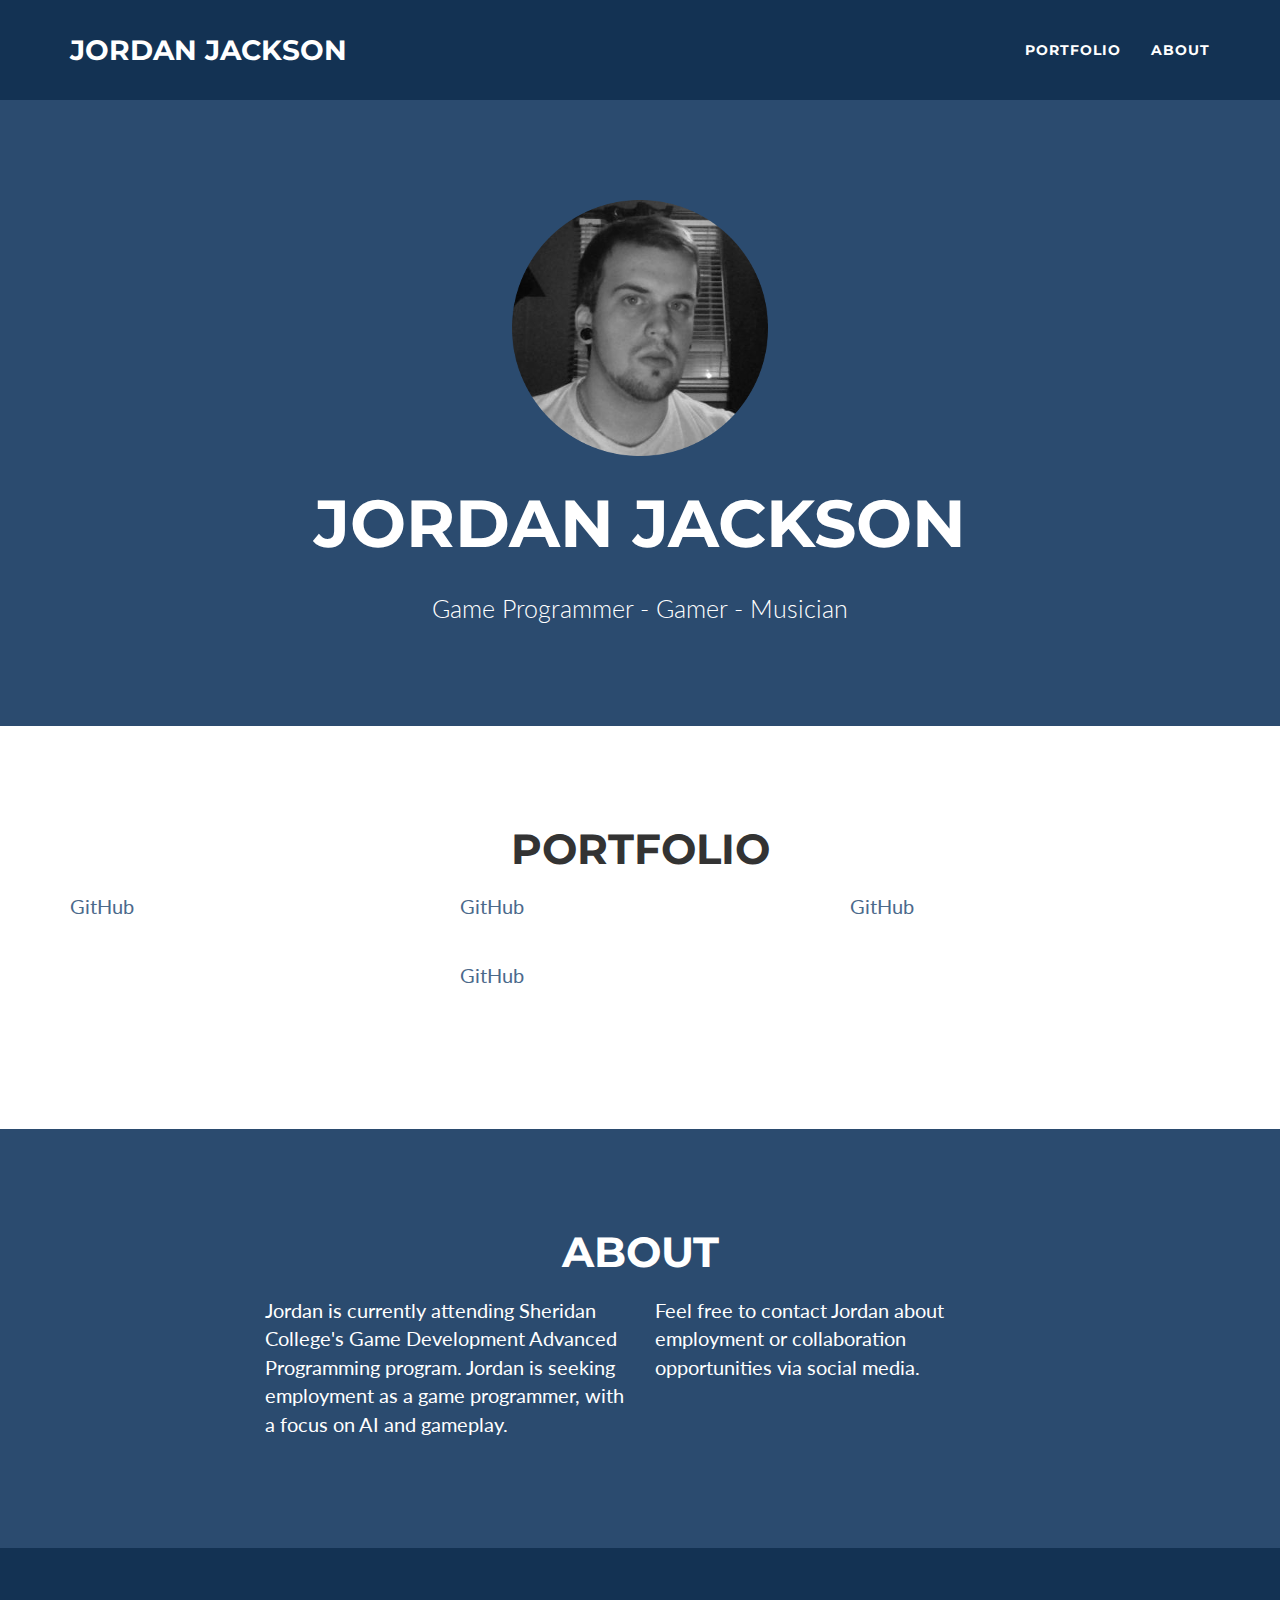
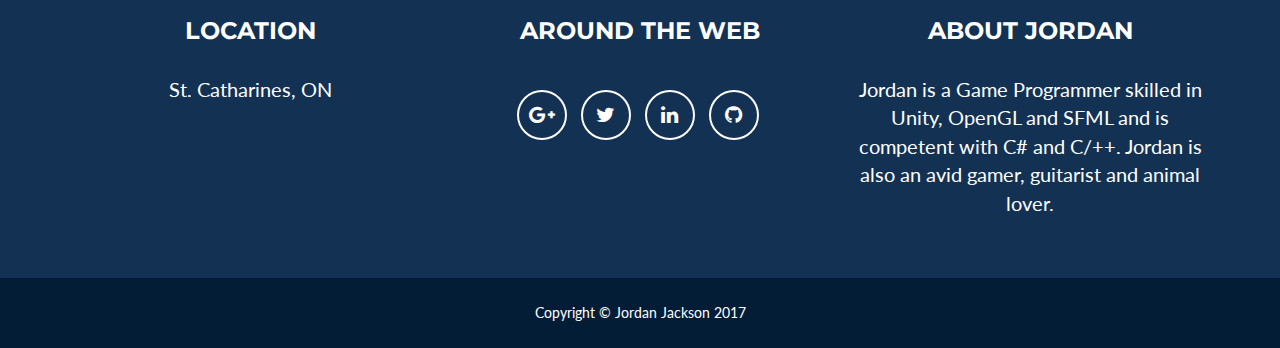
==== index.html @ b7f0c150 "Fixed navbar" ====
<!DOCTYPE html>
<html lang="en">

<head>

    <meta charset="utf-8">
    <meta http-equiv="X-UA-Compatible" content="IE=edge">
    <meta name="viewport" content="width=device-width, initial-scale=1">
    <meta name="description" content="">
    <meta name="author" content="">

    <title>Jordan Jackson - Game Programmer</title>

    <!-- Bootstrap Core CSS -->
    <link href="vendor/bootstrap/css/bootstrap.min.css" rel="stylesheet">

    <!-- Theme CSS -->
    <link href="css/freelancer.min.css" rel="stylesheet">

    <!-- Custom Fonts -->
    <link href="vendor/font-awesome/css/font-awesome.min.css" rel="stylesheet" type="text/css">
    <link href="https://fonts.googleapis.com/css?family=Montserrat:400,700" rel="stylesheet" type="text/css">
    <link href="https://fonts.googleapis.com/css?family=Lato:400,700,400italic,700italic" rel="stylesheet" type="text/css">

    <!-- HTML5 Shim and Respond.js IE8 support of HTML5 elements and media queries -->
    <!-- WARNING: Respond.js doesn't work if you view the page via file:// -->
    <!--[if lt IE 9]>
        <script src="https://oss.maxcdn.com/libs/html5shiv/3.7.0/html5shiv.js"></script>
        <script src="https://oss.maxcdn.com/libs/respond.js/1.4.2/respond.min.js"></script>
    <![endif]-->

</head>

<body id="page-top" class="index">

    <!-- Navigation -->
    <nav id="mainNav" class="navbar navbar-default navbar-fixed-top navbar-custom">
        <div class="container">
            <!-- Brand and toggle get grouped for better mobile display -->
            <div class="navbar-header page-scroll">
                <button type="button" class="navbar-toggle" data-toggle="collapse" data-target="#bs-example-navbar-collapse-1">
                    <span class="sr-only">Toggle navigation</span> Menu <i class="fa fa-bars"></i>
                </button>
                <a class="navbar-brand" href="#page-top">Jordan Jackson</a>
            </div>

            <!-- Collect the nav links, forms, and other content for toggling -->
            <div class="collapse navbar-collapse" id="bs-example-navbar-collapse-1">
                <ul class="nav navbar-nav navbar-right">
                    <li class="hidden">
                        <a href="#page-top"></a>
                    </li>
                    <li class="page-scroll">
                        <a href="#portfolio">Portfolio</a>
                    </li>
                    <li class="page-scroll">
                        <a href="#about">About</a>
                    </li>
					<!--
                    <li class="page-scroll">
                        <a href="#contact">Contact</a>
                    </li>
					-->
                </ul>
            </div>
            <!-- /.navbar-collapse -->
        </div>
        <!-- /.container-fluid -->
    </nav>

    <!-- Header -->
    <header>
        <div class="container">
            <div class="row">
                <div class="col-lg-12">
                    <img class="img-responsive" src="img/profile.png" alt="">
                    <div class="intro-text">
                        <span class="name">Jordan Jackson</span>
						<br/>
                        <span class="skills">Game Programmer - Gamer - Musician</span>
                    </div>
                </div>
            </div>
        </div>
    </header>

    <!-- Portfolio Grid Section -->
    <section id="portfolio">
        <div class="container">
            <div class="row">
                <div class="col-lg-12 text-center">
                    <h2>Portfolio</h2>
					<br/>
                </div>
            </div>
            <div class="row">
                <div class="col-sm-4 portfolio-item">
                    <a href="https://github.com/JordanJackson/Fighter" class="portfolio-link" data-toggle="modal">
                        <div class="caption">
                            <div class="caption-content">
                                <i class="fa fa-search-plus fa-3x"></i>
                            </div>
                        </div>
                        <img src="img/portfolio/fighter-demo.gif" class="img-responsive" alt="">
						
                    </a>
					<a href="https://github.com/JordanJackson/Fighter">
						<p>GitHub</p>
					</a>
                </div>
                <div class="col-sm-4 portfolio-item">
                    <a href="https://github.com/JordanJackson/Battery-Bot" class="portfolio-link" data-toggle="modal">
                        <div class="caption">
                            <div class="caption-content">
                                <i class="fa fa-search-plus fa-3x"></i>
                            </div>
                        </div>
                        <img src="img/portfolio/battery-bot-demo.gif" class="img-responsive" alt="">
                    </a>
					<a href="https://github.com/JordanJackson/Battery-Bot">
						<p>GitHub</p>
					</a>
                </div>
                <div class="col-sm-4 portfolio-item">
                    <a href="https://github.com/JordanJackson/Navmesh-Pathfinding" class="portfolio-link" data-toggle="modal">
                        <div class="caption">
                            <div class="caption-content">
                                <i class="fa fa-search-plus fa-3x"></i>
                            </div>
                        </div>
                        <img src="img/portfolio/navmesh-ai.gif" class="img-responsive" alt="">
                    </a>
					<a href="https://github.com/JordanJackson/Navmesh-Pathfinding">
						<p>GitHub</p>
					</a>
                </div>
				<div class="col-sm-4 portfolio-item">
				</div>
                <div class="col-sm-4 portfolio-item">
                    <a href="https://github.com/JordanJackson/Asteroids3D" class="portfolio-link" data-toggle="modal">
                        <div class="caption">
                            <div class="caption-content">
                                <i class="fa fa-search-plus fa-3x"></i>
                            </div>
                        </div>
                        <img src="img/portfolio/asteroids-3d.gif" class="img-responsive" alt="">
                    </a>
					<a href="https://github.com/JordanJackson/Asteroids3D">
						<p>GitHub</p>
					</a>
                </div>
				<div class="col-sm-4 portfolio-item">
				</div>
            </div>
        </div>
    </section>

    <!-- About Section -->
    <section class="success" id="about">
        <div class="container">
            <div class="row">
                <div class="col-lg-12 text-center">
                    <h2>About</h2>
					<br/>
                </div>
            </div>
            <div class="row">
                <div class="col-lg-4 col-lg-offset-2">
                    <p>Jordan is currently attending Sheridan College's Game Development Advanced Programming program. Jordan is seeking employment as a game programmer, with a focus on AI and gameplay.</p>
                </div>
                <div class="col-lg-4">
                    <p>Feel free to contact Jordan about employment or collaboration opportunities via social media.</p>
                </div>
            </div>
        </div>
    </section>

    <!-- Contact Section -->
	<!--
    <section id="contact">
        <div class="container">
            <div class="row">
                <div class="col-lg-12 text-center">
                    <h2>Contact Me</h2>
					<br/>
                </div>
            </div>
            <div class="row">
                <div class="col-lg-8 col-lg-offset-2">
                    <!-- To configure the contact form email address, go to mail/contact_me.php and update the email address in the PHP file on line 19. -->
                    <!-- The form should work on most web servers, but if the form is not working you may need to configure your web server differently. -->
					<!--
                    <form name="sentMessage" id="contactForm" novalidate>
                        <div class="row control-group">
                            <div class="form-group col-xs-12 floating-label-form-group controls">
                                <label>Name</label>
                                <input type="text" class="form-control" placeholder="Name" id="name" required data-validation-required-message="Please enter your name.">
                                <p class="help-block text-danger"></p>
                            </div>
                        </div>
                        <div class="row control-group">
                            <div class="form-group col-xs-12 floating-label-form-group controls">
                                <label>Email Address</label>
                                <input type="email" class="form-control" placeholder="Email Address" id="email" required data-validation-required-message="Please enter your email address.">
                                <p class="help-block text-danger"></p>
                            </div>
                        </div>
                        <div class="row control-group">
                            <div class="form-group col-xs-12 floating-label-form-group controls">
                                <label>Phone Number</label>
                                <input type="tel" class="form-control" placeholder="Phone Number" id="phone" required data-validation-required-message="Please enter your phone number.">
                                <p class="help-block text-danger"></p>
                            </div>
                        </div>
                        <div class="row control-group">
                            <div class="form-group col-xs-12 floating-label-form-group controls">
                                <label>Message</label>
                                <textarea rows="5" class="form-control" placeholder="Message" id="message" required data-validation-required-message="Please enter a message."></textarea>
                                <p class="help-block text-danger"></p>
                            </div>
                        </div>
                        <br>
                        <div id="success"></div>
                        <div class="row">
                            <div class="form-group col-xs-12">
                                <button type="submit" class="btn btn-success btn-lg">Send</button>
                            </div>
                        </div>
                    </form>
                </div>
            </div>
        </div>
    </section>
	-->
    <!-- Footer -->
    <footer class="text-center">
        <div class="footer-above">
            <div class="container">
                <div class="row">
                    <div class="footer-col col-md-4">
                        <h3>Location</h3>
                        <p>St. Catharines, ON</p>
                    </div>
                    <div class="footer-col col-md-4">
                        <h3>Around the Web</h3>
                        <ul class="list-inline">
                            <li>
                                <a href="https://plus.google.com/u/0/110506288882834265154" class="btn-social btn-outline"><i class="fa fa-fw fa-google-plus"></i></a>
                            </li>
                            <li>
                                <a href="https://twitter.com/JordanJacksonCS" class="btn-social btn-outline"><i class="fa fa-fw fa-twitter"></i></a>
                            </li>
                            <li>
                                <a href="https://www.linkedin.com/in/jordan-jackson-97580393/" class="btn-social btn-outline"><i class="fa fa-fw fa-linkedin"></i></a>
                            </li>
                            <li>
                                <a href="https://github.com/JordanJackson" class="btn-social btn-outline"><i class="fa fa-fw fa-github"></i></a>
                            </li>
                        </ul>
                    </div>
                    <div class="footer-col col-md-4">
                        <h3>About Jordan</h3>
                        <p>Jordan is a Game Programmer skilled in Unity, OpenGL and SFML and is competent with C# and C/++. Jordan is also an avid gamer, guitarist and animal lover.</p>
                    </div>
                </div>
            </div>
        </div>
        <div class="footer-below">
            <div class="container">
                <div class="row">
                    <div class="col-lg-12">
                        Copyright &copy; Jordan Jackson 2017
                    </div>
                </div>
            </div>
        </div>
    </footer>

    <!-- Scroll to Top Button (Only visible on small and extra-small screen sizes) -->
    <div class="scroll-top page-scroll hidden-sm hidden-xs hidden-lg hidden-md">
        <a class="btn btn-primary" href="#page-top">
            <i class="fa fa-chevron-up"></i>
        </a>
    </div>

    <!-- jQuery -->
    <script src="vendor/jquery/jquery.min.js"></script>

    <!-- Bootstrap Core JavaScript -->
    <script src="vendor/bootstrap/js/bootstrap.min.js"></script>

    <!-- Plugin JavaScript -->
    <script src="https://cdnjs.cloudflare.com/ajax/libs/jquery-easing/1.3/jquery.easing.min.js"></script>

    <!-- Contact Form JavaScript -->
    <script src="js/jqBootstrapValidation.js"></script>
    <script src="js/contact_me.js"></script>

    <!-- Theme JavaScript -->
    <script src="js/freelancer.min.js"></script>

</body>

</html>
---- css/freelancer.min.css ----
/*!
 * Start Bootstrap - Freelancer v3.3.7+1 (http://startbootstrap.com/template-overviews/freelancer)
 * Copyright 2013-2016 Start Bootstrap
 * Licensed under MIT (https://github.com/BlackrockDigital/startbootstrap/blob/gh-pages/LICENSE)
 */body{font-family:Lato,'Helvetica Neue',Helvetica,Arial,sans-serif;overflow-x:hidden}p{font-size:20px}p.small{font-size:16px}a,a.active,a:active,a:focus,a:hover{color:#4B698B;outline:0}h1,h2,h3,h4,h5,h6{font-family:Montserrat,"Helvetica Neue",Helvetica,Arial,sans-serif;text-transform:uppercase;font-weight:700}hr.star-light,hr.star-primary{padding:0;border:none;border-top:solid 5px;text-align:center;max-width:250px;margin:25px auto 30px}hr.star-light:after,hr.star-primary:after{content:"\f005";font-family:FontAwesome;display:inline-block;position:relative;top:-.8em;font-size:2em;padding:0 .25em}.navbar-custom,header .intro-text .name{font-family:Montserrat,"Helvetica Neue",Helvetica,Arial,sans-serif;text-transform:uppercase}hr.star-light{border-color:#fff}hr.star-light:after{background-color:#18BC9C;color:#fff}hr.star-primary{border-color:#2C3E50}hr.star-primary:after{background-color:#fff;color:#2C3E50}.navbar-custom .navbar-brand,.navbar-custom .navbar-brand.active,.navbar-custom .navbar-brand:active,.navbar-custom .navbar-brand:focus,.navbar-custom .navbar-brand:hover,.navbar-custom .navbar-nav li a,header{color:#fff}.img-centered{margin:0 auto}header{text-align:center;background:#2B4B6F}header .container{padding-top:100px;padding-bottom:50px}header img{display:block;margin:0 auto 20px}header .intro-text .name{display:block;font-weight:700;font-size:2em}header .intro-text .skills{font-size:1.25em;font-weight:300}@media (min-width:768px){header .container{padding-top:200px;padding-bottom:100px}header .intro-text .name{font-size:4.75em}header .intro-text .skills{font-size:1.75em}}.navbar-custom{background:#133253;font-weight:700;border:none}.navbar-custom a:focus{outline:0}.navbar-custom .navbar-nav{letter-spacing:1px}.navbar-custom .navbar-nav li a:hover{color:#4B698B;outline:0}.navbar-custom .navbar-nav li a:active,.navbar-custom .navbar-nav li a:focus{color:#fff}.navbar-custom .navbar-nav li.active a,.navbar-custom .navbar-nav li.active a:active,.navbar-custom .navbar-nav li.active a:focus,.navbar-custom .navbar-nav li.active a:hover{color:#fff;background:#738CA6}.navbar-custom .navbar-toggle{color:#fff;text-transform:uppercase;font-size:10px;border-color:#fff}.navbar-custom .navbar-toggle:focus,.navbar-custom .navbar-toggle:hover{background-color:#738CA6;color:#fff;border-color:#133253}@media (min-width:768px){.navbar-custom{padding:25px 0;-webkit-transition:padding .3s;-moz-transition:padding .3s;transition:padding .3s}.navbar-custom .navbar-brand{font-size:2em;-webkit-transition:all .3s;-moz-transition:all .3s;transition:all .3s}.navbar-custom.affix{padding:10px 0}.navbar-custom.affix .navbar-brand{font-size:1.5em}}section{padding:100px 0}section h2{margin:0;font-size:3em}section.success{background:#2B4B6F;color:#fff}@media (max-width:767px){section{padding:75px 0}section.first{padding-top:75px}}#portfolio .portfolio-item{margin:0 0 15px;right:0}#portfolio .portfolio-item .portfolio-link{display:block;position:relative;max-width:400px;margin:0 auto}#portfolio .portfolio-item .portfolio-link .caption{background:rgba(75,105,139,.6);position:absolute;width:100%;height:100%;opacity:0;transition:all ease .5s;-webkit-transition:all ease .5s;-moz-transition:all ease .5s}#portfolio .portfolio-item .portfolio-link .caption:hover{opacity:1}#portfolio .portfolio-item .portfolio-link .caption .caption-content{position:absolute;width:100%;height:20px;font-size:20px;text-align:center;top:50%;margin-top:-12px;color:#fff}.btn-social,.scroll-top,.scroll-top .btn{width:50px;height:50px}#portfolio .portfolio-item .portfolio-link .caption .caption-content i{margin-top:-12px}#portfolio .portfolio-item .portfolio-link .caption .caption-content h3,#portfolio .portfolio-item .portfolio-link .caption .caption-content h4{margin:0}#portfolio *{z-index:2}@media (min-width:767px){#portfolio .portfolio-item{margin:0 0 30px}}.floating-label-form-group{position:relative;margin-bottom:0;padding-bottom:.5em;border-bottom:1px solid #eee}.floating-label-form-group input,.floating-label-form-group textarea{z-index:1;position:relative;padding-right:0;padding-left:0;border:none;border-radius:0;font-size:1.5em;background:0 0;box-shadow:none!important;resize:none}.floating-label-form-group label{display:block;z-index:0;position:relative;top:2em;margin:0;font-size:.85em;line-height:1.764705882em;vertical-align:middle;vertical-align:baseline;opacity:0;-webkit-transition:top .3s ease,opacity .3s ease;-moz-transition:top .3s ease,opacity .3s ease;-ms-transition:top .3s ease,opacity .3s ease;transition:top .3s ease,opacity .3s ease}.floating-label-form-group:not(:first-child){padding-left:14px;border-left:1px solid #eee}.floating-label-form-group-with-value label{top:0;opacity:1}.floating-label-form-group-with-focus label{color:#18BC9C}form .row:first-child .floating-label-form-group{border-top:1px solid #eee}footer{color:#fff}footer h3{margin-bottom:30px}footer .footer-above{padding-top:50px;background-color:#133253}footer .footer-col{margin-bottom:50px}footer .footer-below{padding:25px 0;background-color:#041D37}.btn-outline{color:#fff;font-size:20px;border:2px solid #fff;background:0 0;transition:all .3s ease-in-out;margin-top:15px}.btn-outline.active,.btn-outline:active,.btn-outline:focus,.btn-outline:hover{color:#4B698B;background:#fff;border:2px solid #fff}.btn-primary.active,.btn-primary:active,.btn-success.active,.btn-success:active,.open .dropdown-toggle.btn-primary,.open .dropdown-toggle.btn-success{background-image:none}.btn-primary{color:#fff;background-color:#2C3E50;border-color:#2C3E50;font-weight:700}.btn-primary.active,.btn-primary:active,.btn-primary:focus,.btn-primary:hover,.open .dropdown-toggle.btn-primary{color:#fff;background-color:#1a242f;border-color:#161f29}.btn-primary.disabled,.btn-primary.disabled.active,.btn-primary.disabled:active,.btn-primary.disabled:focus,.btn-primary.disabled:hover,.btn-primary[disabled],.btn-primary[disabled].active,.btn-primary[disabled]:active,.btn-primary[disabled]:focus,.btn-primary[disabled]:hover,fieldset[disabled] .btn-primary,fieldset[disabled] .btn-primary.active,fieldset[disabled] .btn-primary:active,fieldset[disabled] .btn-primary:focus,fieldset[disabled] .btn-primary:hover{background-color:#2C3E50;border-color:#2C3E50}.btn-primary .badge{color:#2C3E50;background-color:#fff}.btn-success{color:#fff;background-color:#4B698B;border-color:#133253;font-weight:700}.btn-success.active,.btn-success:active,.btn-success:focus,.btn-success:hover,.open .dropdown-toggle.btn-success{color:#fff;background-color:#738CA6;border-color:#133253}.btn-success.disabled,.btn-success.disabled.active,.btn-success.disabled:active,.btn-success.disabled:focus,.btn-success.disabled:hover,.btn-success[disabled],.btn-success[disabled].active,.btn-success[disabled]:active,.btn-success[disabled]:focus,.btn-success[disabled]:hover,fieldset[disabled] .btn-success,fieldset[disabled] .btn-success.active,fieldset[disabled] .btn-success:active,fieldset[disabled] .btn-success:focus,fieldset[disabled] .btn-success:hover{background-color:#18BC9C;border-color:#133253}.btn-success .badge{color:#18BC9C;background-color:#fff}.btn-social{display:inline-block;border:2px solid #fff;border-radius:100%;text-align:center;font-size:20px;line-height:45px}.btn.active,.btn:active,.btn:focus{outline:0}.scroll-top{position:fixed;right:2%;bottom:2%;z-index:1049}.scroll-top .btn{font-size:20px;border-radius:100%;line-height:28px}.scroll-top .btn:focus{outline:0}.portfolio-modal .modal-content{border-radius:0;background-clip:border-box;-webkit-box-shadow:none;box-shadow:none;border:none;min-height:100%;padding:100px 0;text-align:center}.portfolio-modal .modal-content h2{margin:0;font-size:3em}.portfolio-modal .modal-content img{margin-bottom:30px}.portfolio-modal .modal-content .item-details{margin:30px 0}.portfolio-modal .close-modal{position:absolute;width:75px;height:75px;background-color:transparent;top:25px;right:25px;cursor:pointer}.portfolio-modal .close-modal:hover{opacity:.3}.portfolio-modal .close-modal .lr{height:75px;width:1px;margin-left:35px;background-color:#2C3E50;transform:rotate(45deg);-ms-transform:rotate(45deg);-webkit-transform:rotate(45deg);z-index:1051}.portfolio-modal .close-modal .lr .rl{height:75px;width:1px;background-color:#2C3E50;transform:rotate(90deg);-ms-transform:rotate(90deg);-webkit-transform:rotate(90deg);z-index:1052}.portfolio-modal .modal-backdrop{opacity:0;display:none}
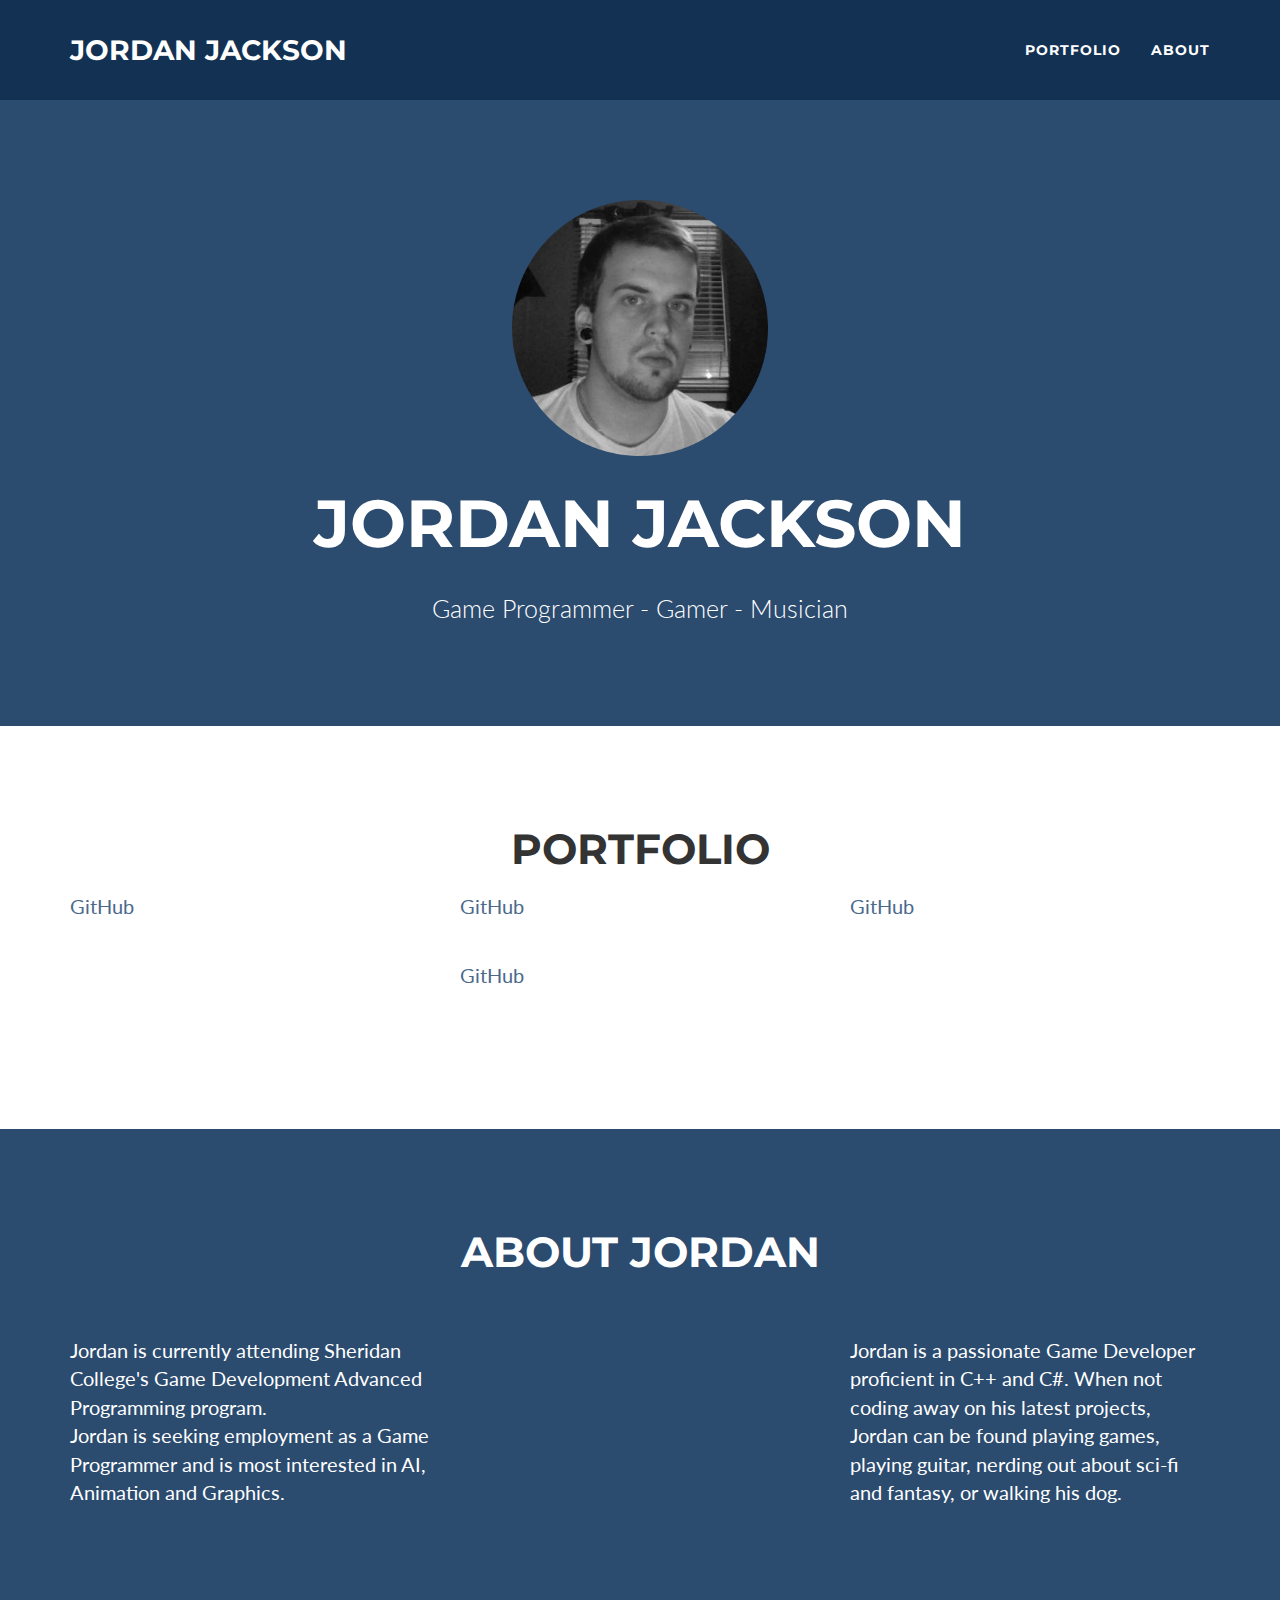
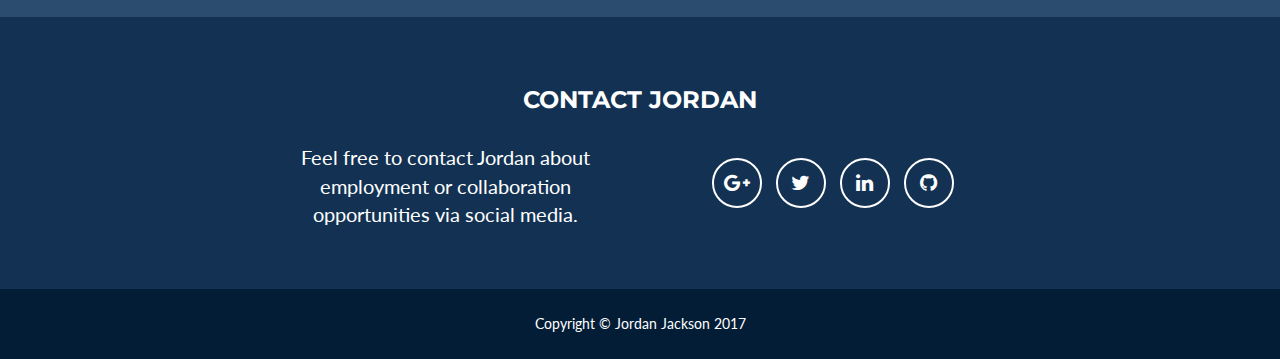
==== commit b14caf13: "Updating Portfolio Modals" ====
--- a/index.html
+++ b/index.html
@@ -95,7 +95,7 @@
             </div>
             <div class="row">
                 <div class="col-sm-4 portfolio-item">
-                    <a href="https://github.com/JordanJackson/Fighter" class="portfolio-link" data-toggle="modal">
+                    <a href="#portfolioModal1" class="portfolio-link" data-toggle="modal">
                         <div class="caption">
                             <div class="caption-content">
                                 <i class="fa fa-search-plus fa-3x"></i>
@@ -109,7 +109,7 @@
 					</a>
                 </div>
                 <div class="col-sm-4 portfolio-item">
-                    <a href="https://github.com/JordanJackson/Battery-Bot" class="portfolio-link" data-toggle="modal">
+                    <a href="#portfolioModal2" class="portfolio-link" data-toggle="modal">
                         <div class="caption">
                             <div class="caption-content">
                                 <i class="fa fa-search-plus fa-3x"></i>
@@ -122,7 +122,7 @@
 					</a>
                 </div>
                 <div class="col-sm-4 portfolio-item">
-                    <a href="https://github.com/JordanJackson/Navmesh-Pathfinding" class="portfolio-link" data-toggle="modal">
+                    <a href="#portfolioModal3" class="portfolio-link" data-toggle="modal">
                         <div class="caption">
                             <div class="caption-content">
                                 <i class="fa fa-search-plus fa-3x"></i>
@@ -137,7 +137,7 @@
 				<div class="col-sm-4 portfolio-item">
 				</div>
                 <div class="col-sm-4 portfolio-item">
-                    <a href="https://github.com/JordanJackson/Asteroids3D" class="portfolio-link" data-toggle="modal">
+                    <a href="#portfolioModal4" class="portfolio-link" data-toggle="modal">
                         <div class="caption">
                             <div class="caption-content">
                                 <i class="fa fa-search-plus fa-3x"></i>
@@ -160,17 +160,21 @@
         <div class="container">
             <div class="row">
                 <div class="col-lg-12 text-center">
-                    <h2>About</h2>
+                    <h2>About Jordan</h2>
 					<br/>
-                </div>
-            </div>
-            <div class="row">
-                <div class="col-lg-4 col-lg-offset-2">
-                    <p>Jordan is currently attending Sheridan College's Game Development Advanced Programming program. Jordan is seeking employment as a game programmer, with a focus on AI and gameplay.</p>
-                </div>
+					<br/>
+					<br/>
+                </div>
+            </div>
+            <div class="row">
                 <div class="col-lg-4">
-                    <p>Feel free to contact Jordan about employment or collaboration opportunities via social media.</p>
-                </div>
+                    <p>Jordan is currently attending Sheridan College's Game Development Advanced Programming program. <br/>Jordan is seeking employment as a Game Programmer and is most interested in AI, Animation and Graphics.</p>
+                </div>
+				<div class="col-lg-4">
+				</div>
+				<div class="col-lg-4">
+					<p>Jordan is a passionate Game Developer proficient in C++ and C#. When not coding away on his latest projects, Jordan can be found playing games, playing guitar, nerding out about sci-fi and fantasy, or walking his dog.</p>
+				</div>
             </div>
         </div>
     </section>
@@ -236,13 +240,14 @@
     <footer class="text-center">
         <div class="footer-above">
             <div class="container">
-                <div class="row">
+				<div class="row">
+					<h3>Contact Jordan</h3>
+				</div>
+                <div class="row">
+					<div class="footer-col col-md-4 col-md-offset-2">
+						<p>Feel free to contact Jordan about employment or collaboration opportunities via social media.</p>
+					</div>
                     <div class="footer-col col-md-4">
-                        <h3>Location</h3>
-                        <p>St. Catharines, ON</p>
-                    </div>
-                    <div class="footer-col col-md-4">
-                        <h3>Around the Web</h3>
                         <ul class="list-inline">
                             <li>
                                 <a href="https://plus.google.com/u/0/110506288882834265154" class="btn-social btn-outline"><i class="fa fa-fw fa-google-plus"></i></a>
@@ -258,9 +263,6 @@
                             </li>
                         </ul>
                     </div>
-                    <div class="footer-col col-md-4">
-                        <h3>About Jordan</h3>
-                        <p>Jordan is a Game Programmer skilled in Unity, OpenGL and SFML and is competent with C# and C/++. Jordan is also an avid gamer, guitarist and animal lover.</p>
                     </div>
                 </div>
             </div>
@@ -282,6 +284,156 @@
             <i class="fa fa-chevron-up"></i>
         </a>
     </div>
+	
+	<!-- Portfolio Modals -->
+	<div class="portfolio-modal modal fade" id="portfolioModal1" tabindex="-1" role="dialog" aria-hidden="true">
+        <div class="modal-content">
+            <div class="close-modal" data-dismiss="modal">
+                <div class="lr">
+                    <div class="rl">
+                    </div>
+                </div>
+            </div>
+            <div class="container">
+                <div class="row">
+                    <div class="col-lg-8 col-lg-offset-2">
+                        <div class="modal-body">
+                            <h2>Super Bot Fighter</h2>
+                            <hr class="star-primary">
+                            <img src="img/portfolio/fighter-demo.gif" class="img-responsive img-centered" alt="">
+                            <p></p>
+                            <ul class="list-inline item-details">
+                                <li>Development Tools:
+                                    <strong>Unity 3D
+                                    </strong>
+                                </li>
+                                <li>Date:
+                                    <strong><a href="http://startbootstrap.com">December 2016</a>
+                                    </strong>
+                                </li>
+                                <li>Description:
+                                    <strong><a href="http://startbootstrap.com">Fighter game using animation to drive gameplay.</a>
+                                    </strong>
+                                </li>
+                            </ul>
+                            <button type="button" class="btn btn-default" data-dismiss="modal"><i class="fa fa-times"></i> Close</button>
+                        </div>
+                    </div>
+                </div>
+            </div>
+        </div>
+    </div>
+	<div class="portfolio-modal modal fade" id="portfolioModal2" tabindex="-1" role="dialog" aria-hidden="true">
+        <div class="modal-content">
+            <div class="close-modal" data-dismiss="modal">
+                <div class="lr">
+                    <div class="rl">
+                    </div>
+                </div>
+            </div>
+            <div class="container">
+                <div class="row">
+                    <div class="col-lg-8 col-lg-offset-2">
+                        <div class="modal-body">
+                            <h2>Battery Bot</h2>
+                            <hr class="star-primary">
+                            <img src="img/portfolio/cabin.png" class="img-responsive img-centered" alt="">
+                            <p></p>
+                            <ul class="list-inline item-details">
+                                <li>Development Tools:
+                                    <strong><a href="http://startbootstrap.com">Unity 3D</a>
+                                    </strong>
+                                </li>
+                                <li>Date:
+                                    <strong><a href="http://startbootstrap.com">April 2014</a>
+                                    </strong>
+                                </li>
+                                <li>Service:
+                                    <strong><a href="http://startbootstrap.com">Web Development</a>
+                                    </strong>
+                                </li>
+                            </ul>
+                            <button type="button" class="btn btn-default" data-dismiss="modal"><i class="fa fa-times"></i> Close</button>
+                        </div>
+                    </div>
+                </div>
+            </div>
+        </div>
+    </div>
+	<div class="portfolio-modal modal fade" id="portfolioModal3" tabindex="-1" role="dialog" aria-hidden="true">
+        <div class="modal-content">
+            <div class="close-modal" data-dismiss="modal">
+                <div class="lr">
+                    <div class="rl">
+                    </div>
+                </div>
+            </div>
+            <div class="container">
+                <div class="row">
+                    <div class="col-lg-8 col-lg-offset-2">
+                        <div class="modal-body">
+                            <h2>Navmesh-Pathfinding</h2>
+                            <hr class="star-primary">
+                            <img src="img/portfolio/cabin.png" class="img-responsive img-centered" alt="">
+                            <p></p>
+                            <ul class="list-inline item-details">
+                                <li>Client:
+                                    <strong><a href="http://startbootstrap.com">Start Bootstrap</a>
+                                    </strong>
+                                </li>
+                                <li>Date:
+                                    <strong><a href="http://startbootstrap.com">April 2014</a>
+                                    </strong>
+                                </li>
+                                <li>Service:
+                                    <strong><a href="http://startbootstrap.com">Web Development</a>
+                                    </strong>
+                                </li>
+                            </ul>
+                            <button type="button" class="btn btn-default" data-dismiss="modal"><i class="fa fa-times"></i> Close</button>
+                        </div>
+                    </div>
+                </div>
+            </div>
+        </div>
+    </div>
+	<div class="portfolio-modal modal fade" id="portfolioModal4" tabindex="-1" role="dialog" aria-hidden="true">
+        <div class="modal-content">
+            <div class="close-modal" data-dismiss="modal">
+                <div class="lr">
+                    <div class="rl">
+                    </div>
+                </div>
+            </div>
+            <div class="container">
+                <div class="row">
+                    <div class="col-lg-8 col-lg-offset-2">
+                        <div class="modal-body">
+                            <h2>Asteroids 3D</h2>
+                            <hr class="star-primary">
+                            <img src="img/portfolio/cabin.png" class="img-responsive img-centered" alt="">
+                            <p></p>
+                            <ul class="list-inline item-details">
+                                <li>Client:
+                                    <strong><a href="http://startbootstrap.com">Start Bootstrap</a>
+                                    </strong>
+                                </li>
+                                <li>Date:
+                                    <strong><a href="http://startbootstrap.com">April 2014</a>
+                                    </strong>
+                                </li>
+                                <li>Service:
+                                    <strong><a href="http://startbootstrap.com">Web Development</a>
+                                    </strong>
+                                </li>
+                            </ul>
+                            <button type="button" class="btn btn-default" data-dismiss="modal"><i class="fa fa-times"></i> Close</button>
+                        </div>
+                    </div>
+                </div>
+            </div>
+        </div>
+    </div>
 
     <!-- jQuery -->
     <script src="vendor/jquery/jquery.min.js"></script>
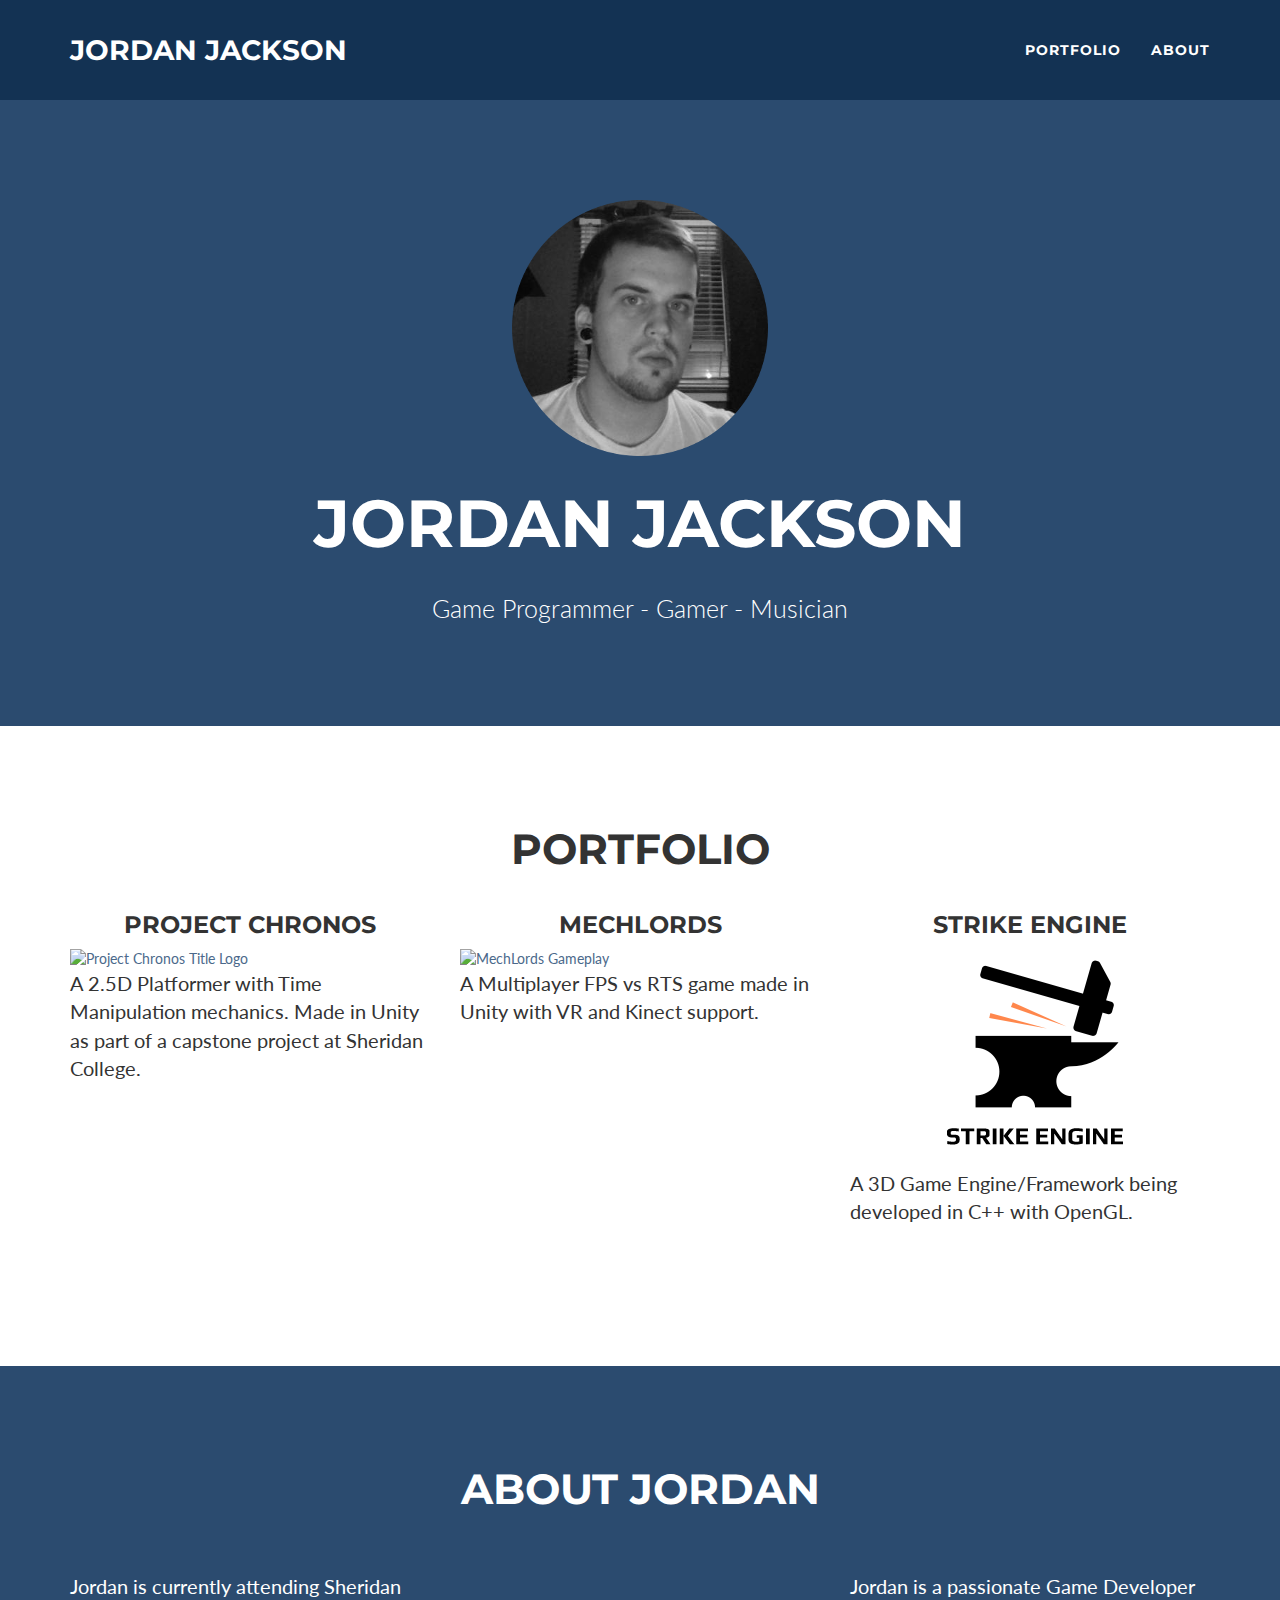
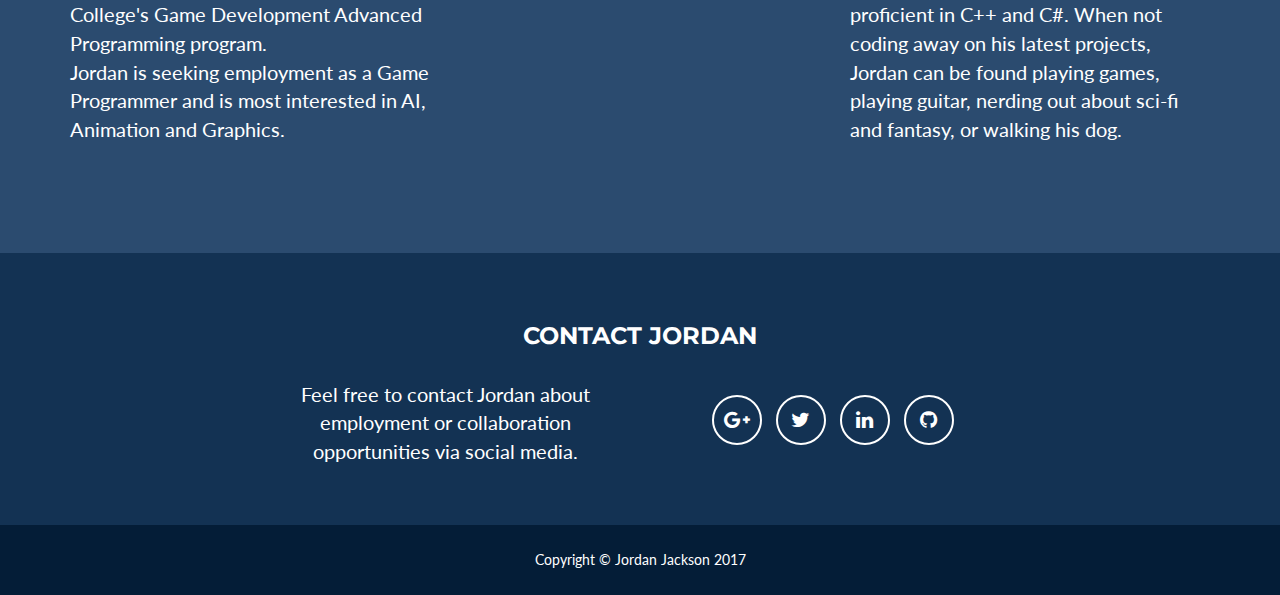
==== commit 7ed1a308: "Swapping In Updated Projects" ====
--- a/index.html
+++ b/index.html
@@ -94,33 +94,53 @@
                 </div>
             </div>
             <div class="row">
+				<div class="col-sm-4 portfolio-item">
+					<h3 style="text-align:center" >Project Chronos</h3>
+						<a href="#portfolioModal1" class="portfolio-link" data-toggle="modal">
+							<div class="caption">
+								<div class="caption-content">
+									<i class="fa fa-search-plus fa-3x"></i>
+								</div>
+							</div>
+							<img src="img/portfolio/MainLogo.png" style="margin:auto; max-height:220px;" class="img-responsive" alt="Project Chronos Title Logo">
+						</a>
+					<p>
+						A 2.5D Platformer with Time Manipulation mechanics. Made in Unity as part of a capstone project at Sheridan College.
+					</p>
+                </div>
+
                 <div class="col-sm-4 portfolio-item">
-                    <a href="#portfolioModal1" class="portfolio-link" data-toggle="modal">
-                        <div class="caption">
-                            <div class="caption-content">
-                                <i class="fa fa-search-plus fa-3x"></i>
-                            </div>
-                        </div>
-                        <img src="img/portfolio/fighter-demo.gif" class="img-responsive" alt="">
-						
-                    </a>
-					<a href="https://github.com/JordanJackson/Fighter">
-						<p>GitHub</p>
-					</a>
-                </div>
-                <div class="col-sm-4 portfolio-item">
-                    <a href="#portfolioModal2" class="portfolio-link" data-toggle="modal">
-                        <div class="caption">
-                            <div class="caption-content">
-                                <i class="fa fa-search-plus fa-3x"></i>
-                            </div>
-                        </div>
-                        <img src="img/portfolio/battery-bot-demo.gif" class="img-responsive" alt="">
-                    </a>
-					<a href="https://github.com/JordanJackson/Battery-Bot">
-						<p>GitHub</p>
-					</a>
-                </div>
+					<h3 style="text-align:center" >MechLords</h3>
+						<a href="#portfolioModal2" class="portfolio-link" data-toggle="modal">
+							<div class="caption">
+								<div class="caption-content">
+									<i class="fa fa-search-plus fa-3x"></i>
+								</div>
+							</div>
+							<img src="img/portfolio/MechLords-demo.gif" style="margin:auto; max-height:220px;" class="img-responsive" alt="MechLords Gameplay">
+							
+						</a>
+					<p>
+						A Multiplayer FPS vs RTS game made in Unity with VR and Kinect support.
+					</p>
+                </div>
+				
+				<div class="col-sm-4 portfolio-item">
+					<h3 style="text-align:center" >Strike Engine</h3>
+						<a href="#portfolioModal3" class="portfolio-link" data-toggle="modal">
+							<div class="caption">
+								<div class="caption-content">
+									<i class="fa fa-search-plus fa-3x"></i>
+								</div>
+							</div>
+							<img src="img/portfolio/StrikeEngine.png" style="margin:auto; max-height:220px;" class="img-responsive" alt="Strike Engine Logo">
+							
+						</a>
+					<p>
+						A 3D Game Engine/Framework being developed in C++ with OpenGL.
+					</p>
+                </div>
+				<!--
                 <div class="col-sm-4 portfolio-item">
                     <a href="#portfolioModal3" class="portfolio-link" data-toggle="modal">
                         <div class="caption">
@@ -151,6 +171,7 @@
                 </div>
 				<div class="col-sm-4 portfolio-item">
 				</div>
+				-->
             </div>
         </div>
     </section>
@@ -286,6 +307,47 @@
     </div>
 	
 	<!-- Portfolio Modals -->
+	<div class="portfolio-modal modal fade" id="portfolioModal2" tabindex="-1" role="dialog" aria-hidden="true">
+        <div class="modal-content">
+            <div class="close-modal" data-dismiss="modal">
+                <div class="lr">
+                    <div class="rl">
+                    </div>
+                </div>
+            </div>
+            <div class="container">
+                <div class="row">
+                    <div class="col-lg-8 col-lg-offset-2">
+                        <div class="modal-body">
+                            <h2>MechLords</h2>
+                            <hr class="star-primary">
+                            <img src="img/portfolio/MechLords-demo.gif" class="img-responsive img-centered" alt="">
+                            <p></p>
+                            <ul class="list-inline item-details">
+                                <li>Development Tools:
+                                    <strong>Unity 3D, Oculus Rift, Microsoft Kinect
+                                    </strong>
+                                </li>
+                                <li>Date:
+                                    <strong>April 2017
+                                    </strong>
+                                </li>
+                                <li>Description:
+                                    <strong>A Multiplayer FPS vs RTS game made in Unity with VR and Kinect support.
+                                    </strong>
+                                </li>
+                            </ul>
+							<p>
+								MechLords is an assymetric multiplayer game made by myself and Cameron Micomonaco. 
+							</p>
+
+                            <button type="button" class="btn btn-default" data-dismiss="modal"><i class="fa fa-times"></i>Close</button>
+                        </div>
+                    </div>
+                </div>
+            </div>
+        </div>
+    </div>
 	<div class="portfolio-modal modal fade" id="portfolioModal1" tabindex="-1" role="dialog" aria-hidden="true">
         <div class="modal-content">
             <div class="close-modal" data-dismiss="modal">
@@ -298,9 +360,9 @@
                 <div class="row">
                     <div class="col-lg-8 col-lg-offset-2">
                         <div class="modal-body">
-                            <h2>Super Bot Fighter</h2>
+                            <h2>Project Chronos</h2>
                             <hr class="star-primary">
-                            <img src="img/portfolio/fighter-demo.gif" class="img-responsive img-centered" alt="">
+                            <img src="img/portfolio/MainLogo.png" class="img-responsive img-centered" alt="">
                             <p></p>
                             <ul class="list-inline item-details">
                                 <li>Development Tools:
@@ -308,48 +370,11 @@
                                     </strong>
                                 </li>
                                 <li>Date:
-                                    <strong><a href="http://startbootstrap.com">December 2016</a>
+                                    <strong>April 2017 - Present
                                     </strong>
                                 </li>
                                 <li>Description:
-                                    <strong><a href="http://startbootstrap.com">Fighter game using animation to drive gameplay.</a>
-                                    </strong>
-                                </li>
-                            </ul>
-                            <button type="button" class="btn btn-default" data-dismiss="modal"><i class="fa fa-times"></i> Close</button>
-                        </div>
-                    </div>
-                </div>
-            </div>
-        </div>
-    </div>
-	<div class="portfolio-modal modal fade" id="portfolioModal2" tabindex="-1" role="dialog" aria-hidden="true">
-        <div class="modal-content">
-            <div class="close-modal" data-dismiss="modal">
-                <div class="lr">
-                    <div class="rl">
-                    </div>
-                </div>
-            </div>
-            <div class="container">
-                <div class="row">
-                    <div class="col-lg-8 col-lg-offset-2">
-                        <div class="modal-body">
-                            <h2>Battery Bot</h2>
-                            <hr class="star-primary">
-                            <img src="img/portfolio/cabin.png" class="img-responsive img-centered" alt="">
-                            <p></p>
-                            <ul class="list-inline item-details">
-                                <li>Development Tools:
-                                    <strong><a href="http://startbootstrap.com">Unity 3D</a>
-                                    </strong>
-                                </li>
-                                <li>Date:
-                                    <strong><a href="http://startbootstrap.com">April 2014</a>
-                                    </strong>
-                                </li>
-                                <li>Service:
-                                    <strong><a href="http://startbootstrap.com">Web Development</a>
+                                    <strong>A 2.5D Platformer with Time Manipulation mechanics. Made in Unity as part of a capstone project at Sheridan College.
                                     </strong>
                                 </li>
                             </ul>
@@ -372,24 +397,158 @@
                 <div class="row">
                     <div class="col-lg-8 col-lg-offset-2">
                         <div class="modal-body">
-                            <h2>Navmesh-Pathfinding</h2>
+                            <h2>Strike Engine</h2>
                             <hr class="star-primary">
-                            <img src="img/portfolio/cabin.png" class="img-responsive img-centered" alt="">
+                            <img src="img/portfolio/StrikeEngine.png" class="img-responsive img-centered" alt="">
                             <p></p>
                             <ul class="list-inline item-details">
-                                <li>Client:
-                                    <strong><a href="http://startbootstrap.com">Start Bootstrap</a>
+                                <li>Development Tools:
+                                    <strong>C++, OpenGL, Visual Studio, GLFW, GLEW, SOIL, Assimp
                                     </strong>
                                 </li>
                                 <li>Date:
-                                    <strong><a href="http://startbootstrap.com">April 2014</a>
-                                    </strong>
-                                </li>
-                                <li>Service:
-                                    <strong><a href="http://startbootstrap.com">Web Development</a>
+                                    <strong><a href="http://startbootstrap.com">June 2017 - Present</a>
+                                    </strong>
+                                </li>
+                                <li>Description:
+                                    <strong><a href="http://startbootstrap.com">A 3D Game Engine/Framework being developed in C++ with OpenGL.</a>
                                     </strong>
                                 </li>
                             </ul>
+							<p>
+								The following code snippet is the header file for the RenderSystem. Currently this render system maintains references to all IRenderables, Components that
+								implement the IRenderable interface. The RenderSystem first draws all opaque geometry, followed by transparent geometry, in the order of decreasing distance
+								from the Camera. The vector of transparent renderables is sorted when the Camera transform is changed.
+							</p>
+							<div align="left">
+								<pre class="prettyprint lang-c linenums">
+#ifndef _SRC_RENDERSYSTEM_H_
+#define _SRC_RENDERSYSTEM_H_
+#pragma once
+
+#include <algorithm>
+#include <vector>
+
+#include "Camera.h"
+#include "Component.h"
+
+class IRenderable;
+
+class RenderSystem
+{
+private:
+	Camera* camera;
+
+private:
+	std::vector<IRenderable*> opaqueRenderables;
+	std::vector<IRenderable*> transparentRenderables;
+
+public:
+	// singleton Instance accessor
+	inline static RenderSystem& Instance()
+	{
+		static RenderSystem instance;
+		return instance;
+	}
+
+	void Render();
+
+	inline Camera& GetCamera() const { return *camera; }
+	inline void SetCamera(Camera* camera) { this->camera = camera; camera->Initialize(); }
+
+	void AddRenderable(IRenderable* renderable);
+	void RemoveRenderable(IRenderable* renderable);
+	void SortRenderablesByDistance();
+
+private:
+	void LoadSettings();
+
+
+// enforces singleton
+private:
+	RenderSystem() = default;
+	~RenderSystem() = default;
+	RenderSystem(RenderSystem const&) = delete;
+};
+
+#endif
+</pre>
+							</div>
+							<p>
+								This is the source (.cpp) file for the aforementioned RenderSystem.
+							</p>
+							<div align="left">
+								<pre class="prettyprint lang-c linenums">
+#include "RenderSystem.h"
+
+#include "IRenderable.h"
+
+void RenderSystem::Render()
+{
+	for (auto renderable : opaqueRenderables)
+	{
+		renderable->Render(camera->GetViewMatrix(), camera->GetProjectionMatrix());
+	}
+
+	for (auto renderable : transparentRenderables)
+	{
+		renderable->Render(camera->GetViewMatrix(), camera->GetProjectionMatrix());
+	}
+}
+
+void RenderSystem::AddRenderable(IRenderable* renderable)
+{
+	if (renderable->GetMaterial().Transparent())
+	{
+		transparentRenderables.push_back(renderable);
+	}
+	else
+	{
+		opaqueRenderables.push_back(renderable);
+	}
+}
+
+void RenderSystem::RemoveRenderable(IRenderable* renderable)
+{
+	if (renderable->GetMaterial().Transparent())
+	{
+	std::vector<IRenderable*>::iterator it;
+	it = std::find(transparentRenderables.begin(), transparentRenderables.end(), renderable);
+	// if it exists in renderables, erase
+	if (it != transparentRenderables.end())
+	{
+		transparentRenderables.erase(it);
+	}
+	}
+	else
+	{
+		std::vector<IRenderable*>::iterator it;
+		it = std::find(transparentRenderables.begin(), transparentRenderables.end(), renderable);
+		// if it exists in renderables, erase
+		if (it != transparentRenderables.end())
+		{
+			transparentRenderables.erase(it);
+		}
+	}
+	// TODO consider changing this to erase/remove idiom
+}
+
+void RenderSystem::SortRenderablesByDistance()
+{
+	if (camera == nullptr)
+	{
+		return;
+	}
+	std::sort(transparentRenderables.begin(), transparentRenderables.end(), [this](IRenderable* a, IRenderable* b)
+	{
+		return 
+			glm::distance2(this->GetCamera().Transform().GetPosition(), a->Transform().GetPosition())
+			>
+			glm::distance2(this->GetCamera().Transform().GetPosition(), b->Transform().GetPosition());
+	});
+}
+</pre>
+							</div>
                             <button type="button" class="btn btn-default" data-dismiss="modal"><i class="fa fa-times"></i> Close</button>
                         </div>
                     </div>
@@ -450,6 +609,9 @@
 
     <!-- Theme JavaScript -->
     <script src="js/freelancer.min.js"></script>
+	
+	<!-- Google Code-Prettify -->
+	<script src="js/google-code-prettify/run_prettify.js"></script>
 
 </body>
 
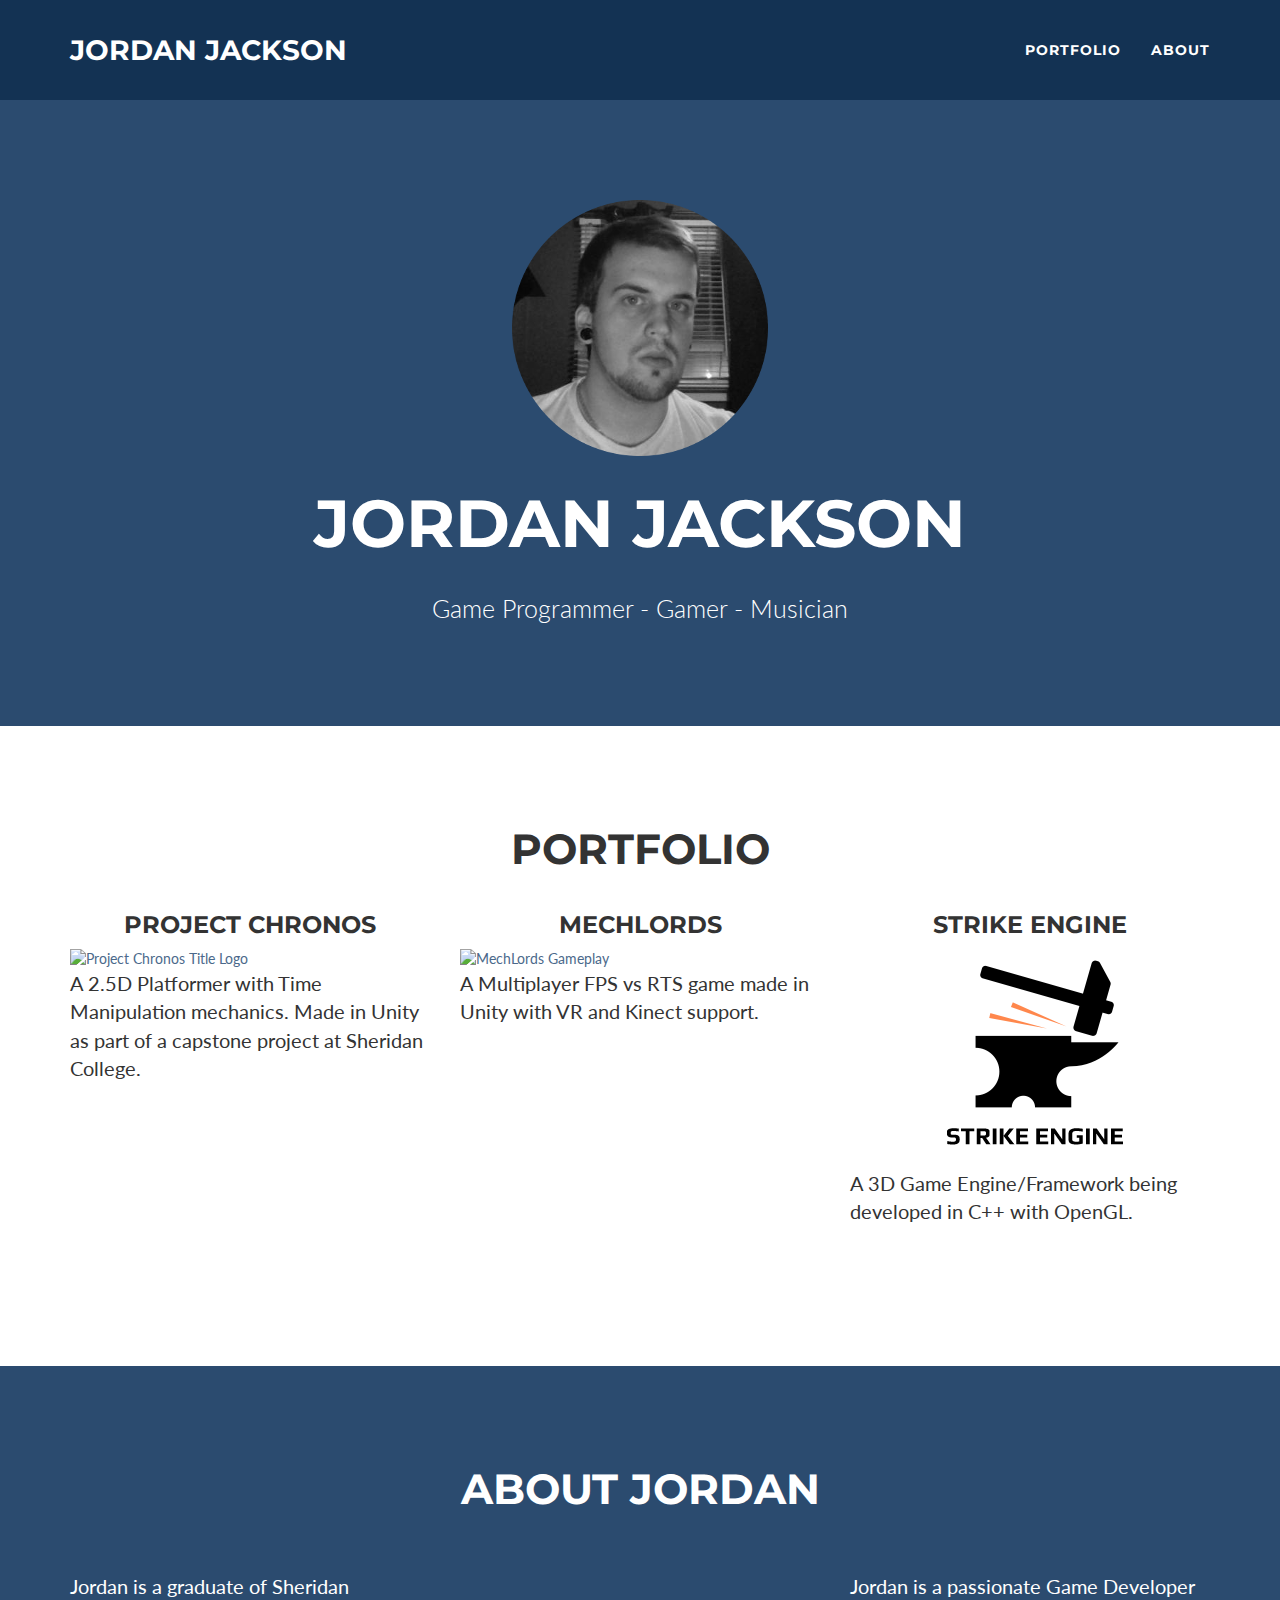
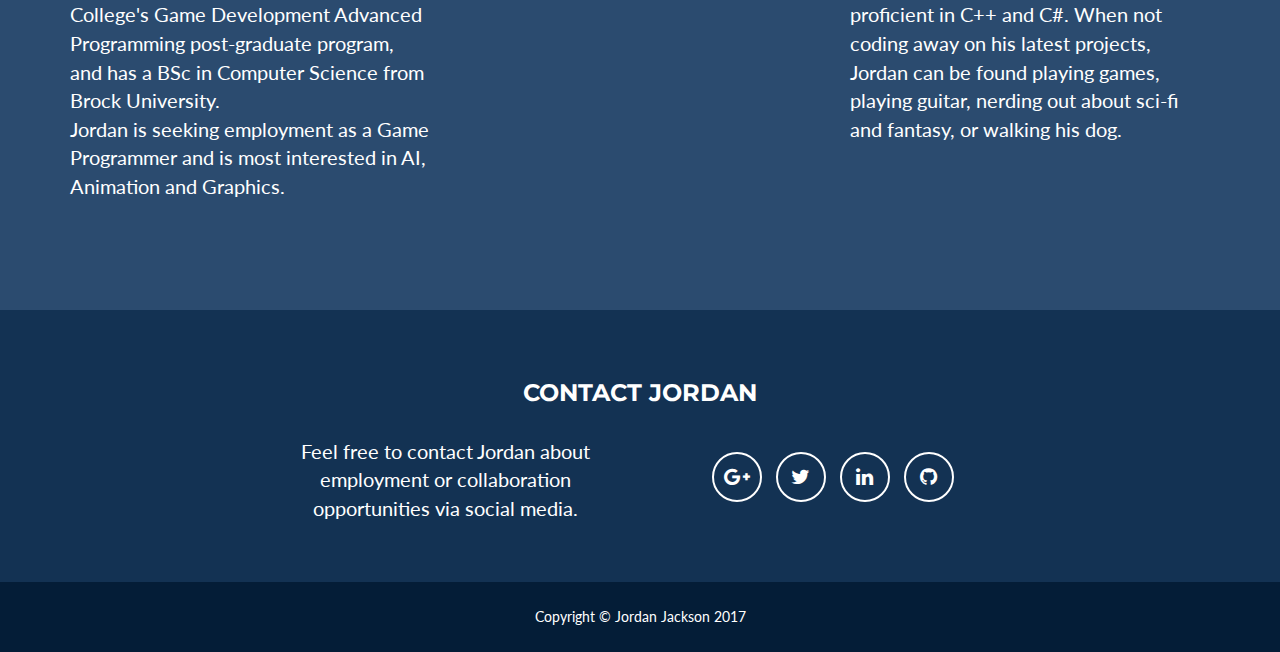
==== commit 990458eb: "Updated MechLords modal and landing page" ====
--- a/index.html
+++ b/index.html
@@ -189,7 +189,7 @@
             </div>
             <div class="row">
                 <div class="col-lg-4">
-                    <p>Jordan is currently attending Sheridan College's Game Development Advanced Programming program. <br/>Jordan is seeking employment as a Game Programmer and is most interested in AI, Animation and Graphics.</p>
+                    <p>Jordan is a graduate of Sheridan College's Game Development Advanced Programming post-graduate program, and has a BSc in Computer Science from Brock University.<br/>Jordan is seeking employment as a Game Programmer and is most interested in AI, Animation and Graphics.</p>
                 </div>
 				<div class="col-lg-4">
 				</div>
@@ -338,8 +338,76 @@
                                 </li>
                             </ul>
 							<p>
-								MechLords is an assymetric multiplayer game made by myself and Cameron Micomonaco. 
+								MechLords is an asymmetric multiplayer game made by myself and Cameron Micomonaco. One player plays as the Overlord with mouse and keyboard, spawning and controlling
+								units like a standard Real-Time Strategy game. The other players play as Mechs in a First-Person Shooter perspective. The Mechs are controlled with a gamepad, Oculus Rift and Kinect.
+								The Kinect is used to aim the player's gun, the Oculus orients the camera and the gamepad is used to steer and fire.
+								<br/>
 							</p>
+							<p>
+								My primary responsibilities for this game were the Overlord UI and controls, the AI and Animation for the units and the multiplayer lobby.
+								<br/>
+								<br/>
+							</p>
+							<div class="row">
+								<div class="col-lg-6">
+									<p>
+										<b>Grunt Behaviour Tree:</b><br/>
+										The Grunt acts as the basic melee unit. When spawned into the battleground, the Grunt will wander
+										until detecting a target. It prioritizes enemy players before the enemy base. If given a waypoint
+										by the Overlord, it will approach that waypoint until a target is detected.
+										<br/>
+										Upon detecting a target, the Grunt will approach the target. When within the specified attack
+										range, it will begin its attack. The grunt will play its attack animation and using an animation
+										event, will check if the attack lands the hit or not, dealing its damage to the target.
+									</p>
+								</div>
+								<div class="col-lg-6">
+									<img src="img/portfolio/mechlords/Grunt-Behaviour-Tree.png" class="img-responsive img-centered" alt="">
+								</div>
+							</div>
+							<div class="row">
+								<div class="col-lg-6">
+									<p>
+										<b>Gunner Behaviour Tree.</b><br/>
+										The Gunner is a ranged unit. It has fewer health points than the Gunner, but is able to 
+										fire a laser at its target from a distance. This allows the Overlord to potentially overwhelm the
+										Mechs by spreading Gunners about their position. The Gunner's Behaviour Tree is identical to the 
+										Grunt's tree, but differs in its attack range, animation and hit detection.
+									</p>
+								</div>
+								<div class="col-lg-6">
+									<img src="img/portfolio/mechlords/Gunner-Behaviour-Tree.png" class="img-responsive img-centered" alt="">
+								</div>
+							</div>
+							<div class="row">
+								<div class="col-lg-6">
+									<p>
+										<b>Tank Behaviour Tree.</b><br/>
+										The Tank is a high-health defensive unit with a large shield. It's purpose is to
+										be a distraction, and also to defend the other units, primarily the Gunner. The Tank
+										does not attack.
+										<br/>
+										The Tank wanders and detects targets like the other units, however upon detecting an
+										enemy Mech, it will check for a nearby Gunner. If a Gunner is nearby, the Tank will position
+										itself between the Mech and the Gunner, allowing the Gunner to attack behind the safety of
+										the Tank's shield. If there is no Gunner nearby, the Tank will position itself at a distance
+										in front of the Mech.
+									</p>
+								</div>
+								<div class="col-lg-6">
+									<img src="img/portfolio/mechlords/Tank-Behaviour-Tree.png" class="img-responsive img-centered" alt="">
+								</div>
+							</div>
+							<div class="row">
+								<div class="col-lg-6">
+									<p>
+										<b>Rogue Behaviour Tree.</b>
+									</p>
+								</div>
+								<div class="col-lg-6">
+									<img src="img/portfolio/mechlords/Rogue-Behaviour-Tree.png" class="img-responsive img-centered" alt="">
+								</div>
+							</div>
 
                             <button type="button" class="btn btn-default" data-dismiss="modal"><i class="fa fa-times"></i>Close</button>
                         </div>
@@ -421,13 +489,14 @@
 								from the Camera. The vector of transparent renderables is sorted when the Camera transform is changed.
 							</p>
 							<div align="left">
-								<pre class="prettyprint lang-c linenums">
+								<pre class="lang-cpp prettyprint" style>
+								<code>
 #ifndef _SRC_RENDERSYSTEM_H_
 #define _SRC_RENDERSYSTEM_H_
 #pragma once
 
-#include <algorithm>
-#include <vector>
+#include &ltalgorithm>
+#include &ltvector>
 
 #include "Camera.h"
 #include "Component.h"
@@ -440,8 +509,8 @@
 	Camera* camera;
 
 private:
-	std::vector<IRenderable*> opaqueRenderables;
-	std::vector<IRenderable*> transparentRenderables;
+	std::vector&ltIRenderable*> opaqueRenderables;
+	std::vector&ltIRenderable*> transparentRenderables;
 
 public:
 	// singleton Instance accessor
@@ -472,13 +541,15 @@
 };
 
 #endif
+</code>
 </pre>
 							</div>
 							<p>
 								This is the source (.cpp) file for the aforementioned RenderSystem.
 							</p>
 							<div align="left">
-								<pre class="prettyprint lang-c linenums">
+								<pre class="prettyprint lang-cpp" style>
+								<code>
 #include "RenderSystem.h"
 
 #include "IRenderable.h"
@@ -512,7 +583,7 @@
 {
 	if (renderable->GetMaterial().Transparent())
 	{
-	std::vector<IRenderable*>::iterator it;
+	std::vector&ltIRenderable*>::iterator it;
 	it = std::find(transparentRenderables.begin(), transparentRenderables.end(), renderable);
 	// if it exists in renderables, erase
 	if (it != transparentRenderables.end())
@@ -522,7 +593,7 @@
 	}
 	else
 	{
-		std::vector<IRenderable*>::iterator it;
+		std::vector&ltIRenderable*>::iterator it;
 		it = std::find(transparentRenderables.begin(), transparentRenderables.end(), renderable);
 		// if it exists in renderables, erase
 		if (it != transparentRenderables.end())
@@ -547,6 +618,7 @@
 			glm::distance2(this->GetCamera().Transform().GetPosition(), b->Transform().GetPosition());
 	});
 }
+</code>
 </pre>
 							</div>
                             <button type="button" class="btn btn-default" data-dismiss="modal"><i class="fa fa-times"></i> Close</button>
